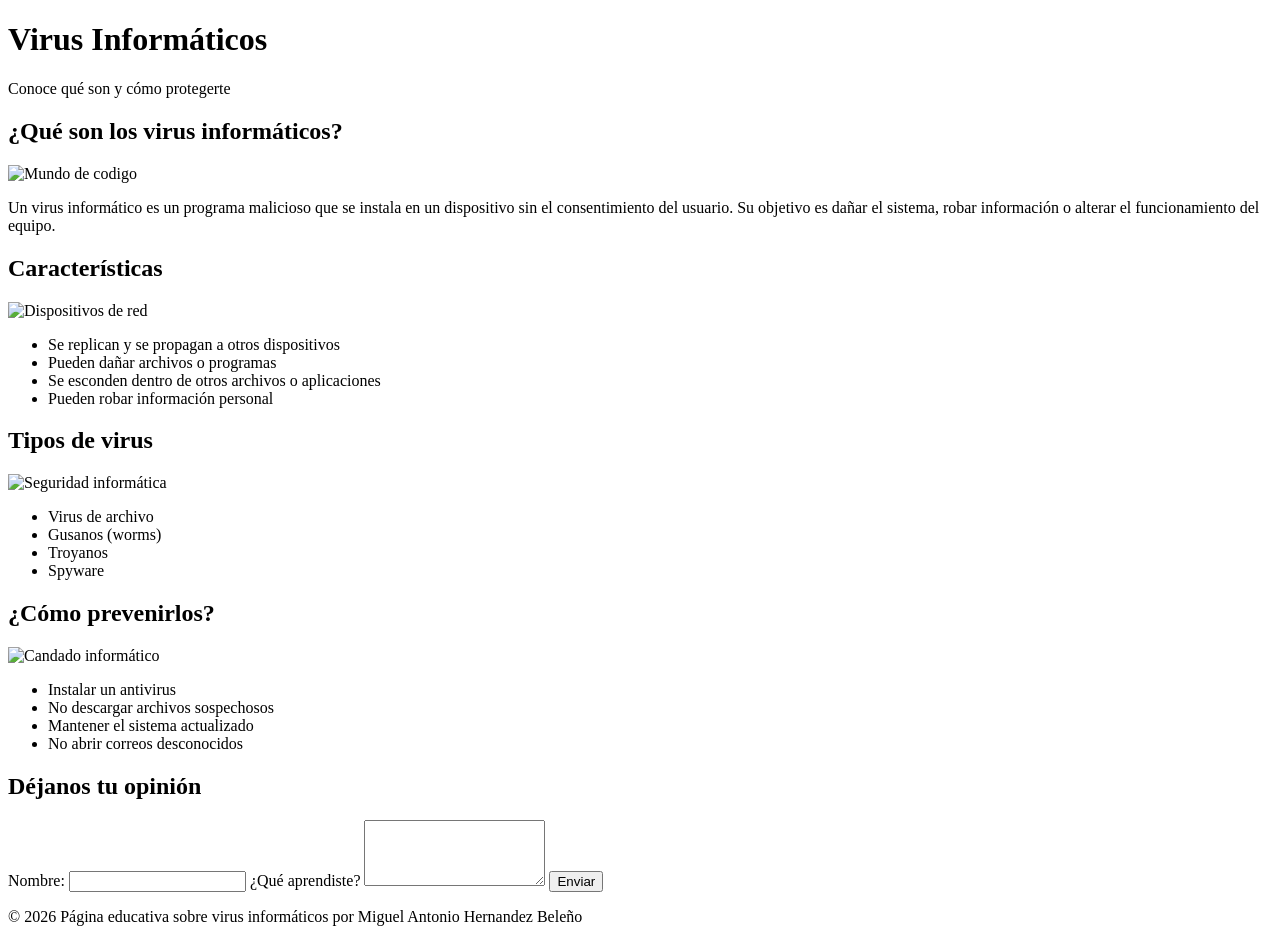
==== index.html @ fb26fe8c "Add files via upload" ====
<!DOCTYPE html>
<html lang="es">
<head>
    <meta charset="UTF-8">
    <meta name="viewport" content="width=device-width, initial-scale=1.0">
    <title>Virus Informáticos</title>
    <link rel="stylesheet" href="estilos.css">
</head>
<body>

    <header>
        <h1>Virus Informáticos</h1>
        <p>Conoce qué son y cómo protegerte</p>
    </header>

    <main class="contenido">
        <h2>¿Qué son los virus informáticos?</h2>
        
        <img src="img/img1.jpg" alt="Mundo de codigo" class="imagen">

        <p>
            Un virus informático es un programa malicioso que se instala en un dispositivo 
            sin el consentimiento del usuario. Su objetivo es dañar el sistema, robar 
            información o alterar el funcionamiento del equipo.
        </p>

        <h2>Características</h2>
       <img src="img/img4.jpg" alt="Dispositivos de red" class="imagen">

        <ul>
            <li>Se replican y se propagan a otros dispositivos</li>
            <li>Pueden dañar archivos o programas</li>
            <li>Se esconden dentro de otros archivos o aplicaciones</li>
            <li>Pueden robar información personal</li>
        </ul>

        <h2>Tipos de virus</h2>

        <img src="img/img3.jpg" alt="Seguridad informática" class="imagen">

        <ul>
            <li>Virus de archivo</li>
            <li>Gusanos (worms)</li>
            <li>Troyanos</li>
            <li>Spyware</li>
        </ul>

        <h2>¿Cómo prevenirlos?</h2>

       <img src="img/img2.jpg" alt="Candado informático" class="imagen">

        <ul>
            <li>Instalar un antivirus</li>
            <li>No descargar archivos sospechosos</li>
            <li>Mantener el sistema actualizado</li>
            <li>No abrir correos desconocidos</li>
        </ul>
    </main>

    <section class="formulario">
        <h2>Déjanos tu opinión</h2>
        <form action="#" method="post">
            <label for="nombre">Nombre:</label>
            <input type="text" id="nombre" required>

            <label for="mensaje">¿Qué aprendiste?</label>
            <textarea id="mensaje" rows="4" required></textarea>

            <button type="submit">Enviar</button>
        </form>
    </section>

    <footer>
        <p>&copy; 2026 Página educativa sobre virus informáticos por Miguel Antonio Hernandez Beleño </p>
    </footer>

</body>
</html>
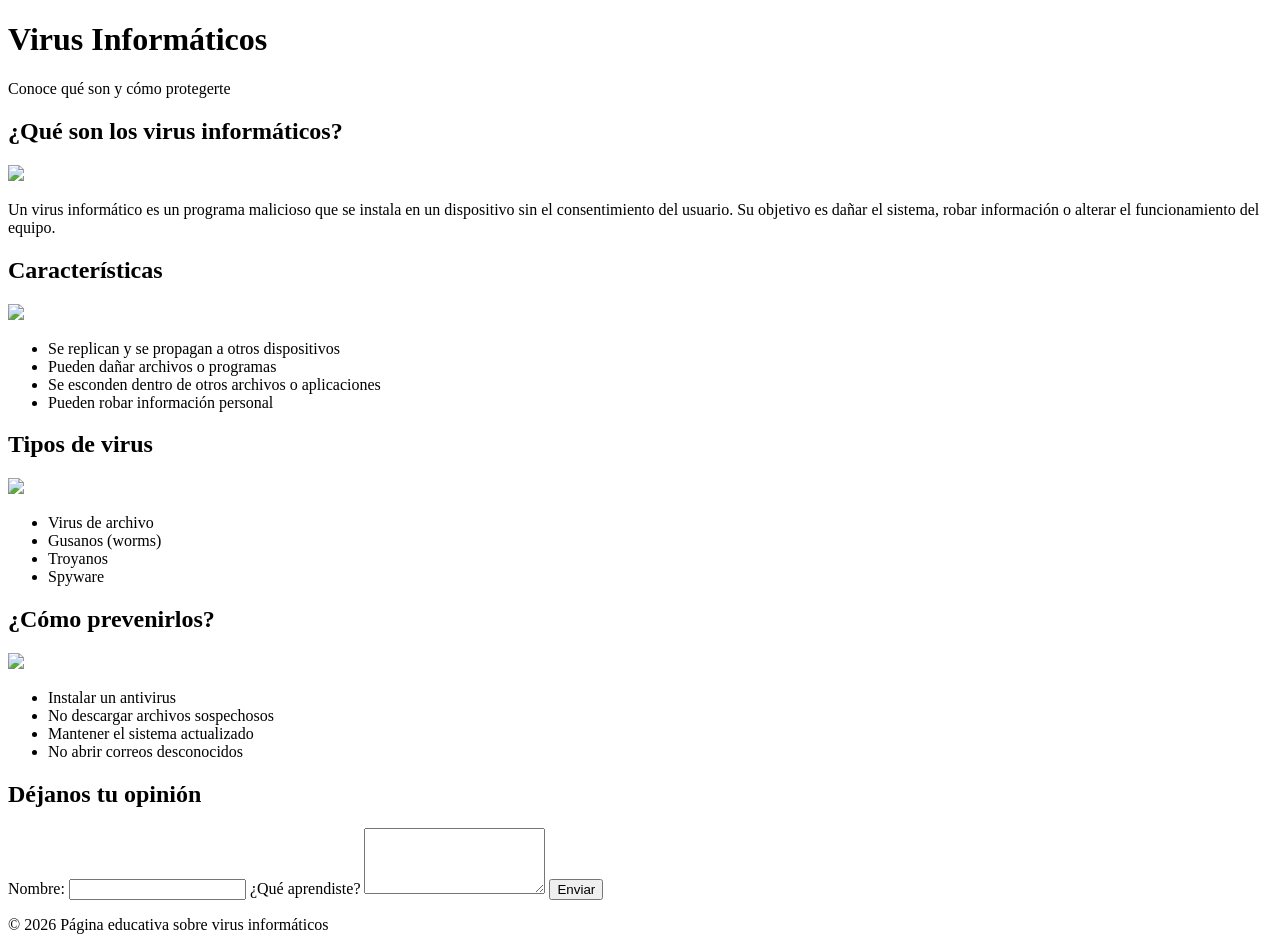
==== commit fc7536a6: "Create index.html" ====
--- a/index.html
+++ b/index.html
@@ -2,7 +2,6 @@
 <html lang="es">
 <head>
     <meta charset="UTF-8">
-    <meta name="viewport" content="width=device-width, initial-scale=1.0">
     <title>Virus Informáticos</title>
     <link rel="stylesheet" href="estilos.css">
 </head>
@@ -13,10 +12,10 @@
         <p>Conoce qué son y cómo protegerte</p>
     </header>
 
-    <main class="contenido">
+    <section class="contenido">
         <h2>¿Qué son los virus informáticos?</h2>
-        
-        <img src="img/img1.jpg" alt="Mundo de codigo" class="imagen">
+
+        <img src="https://cdn.pixabay.com/photo/2017/01/10/19/05/hacker-1969743_1280.jpg">
 
         <p>
             Un virus informático es un programa malicioso que se instala en un dispositivo 
@@ -25,7 +24,8 @@
         </p>
 
         <h2>Características</h2>
-       <img src="img/img4.jpg" alt="Dispositivos de red" class="imagen">
+
+        <img src="https://cdn.pixabay.com/photo/2016/11/29/05/08/computer-1869236_1280.jpg">
 
         <ul>
             <li>Se replican y se propagan a otros dispositivos</li>
@@ -36,7 +36,7 @@
 
         <h2>Tipos de virus</h2>
 
-        <img src="img/img3.jpg" alt="Seguridad informática" class="imagen">
+        <img src="https://cdn.pixabay.com/photo/2020/05/21/05/55/hacking-5204876_1280.jpg">
 
         <ul>
             <li>Virus de archivo</li>
@@ -47,7 +47,7 @@
 
         <h2>¿Cómo prevenirlos?</h2>
 
-       <img src="img/img2.jpg" alt="Candado informático" class="imagen">
+        <img src="https://cdn.pixabay.com/photo/2017/08/06/10/39/security-2591187_1280.jpg">
 
         <ul>
             <li>Instalar un antivirus</li>
@@ -55,24 +55,24 @@
             <li>Mantener el sistema actualizado</li>
             <li>No abrir correos desconocidos</li>
         </ul>
-    </main>
+    </section>
 
     <section class="formulario">
         <h2>Déjanos tu opinión</h2>
-        <form action="#" method="post">
-            <label for="nombre">Nombre:</label>
-            <input type="text" id="nombre" required>
+        <form>
+            <label>Nombre:</label>
+            <input type="text" required>
 
-            <label for="mensaje">¿Qué aprendiste?</label>
-            <textarea id="mensaje" rows="4" required></textarea>
+            <label>¿Qué aprendiste?</label>
+            <textarea rows="4" required></textarea>
 
             <button type="submit">Enviar</button>
         </form>
     </section>
 
     <footer>
-        <p>&copy; 2026 Página educativa sobre virus informáticos por Miguel Antonio Hernandez Beleño </p>
+        <p>&copy; 2026 Página educativa sobre virus informáticos</p>
     </footer>
 
 </body>
-</html>+</html>
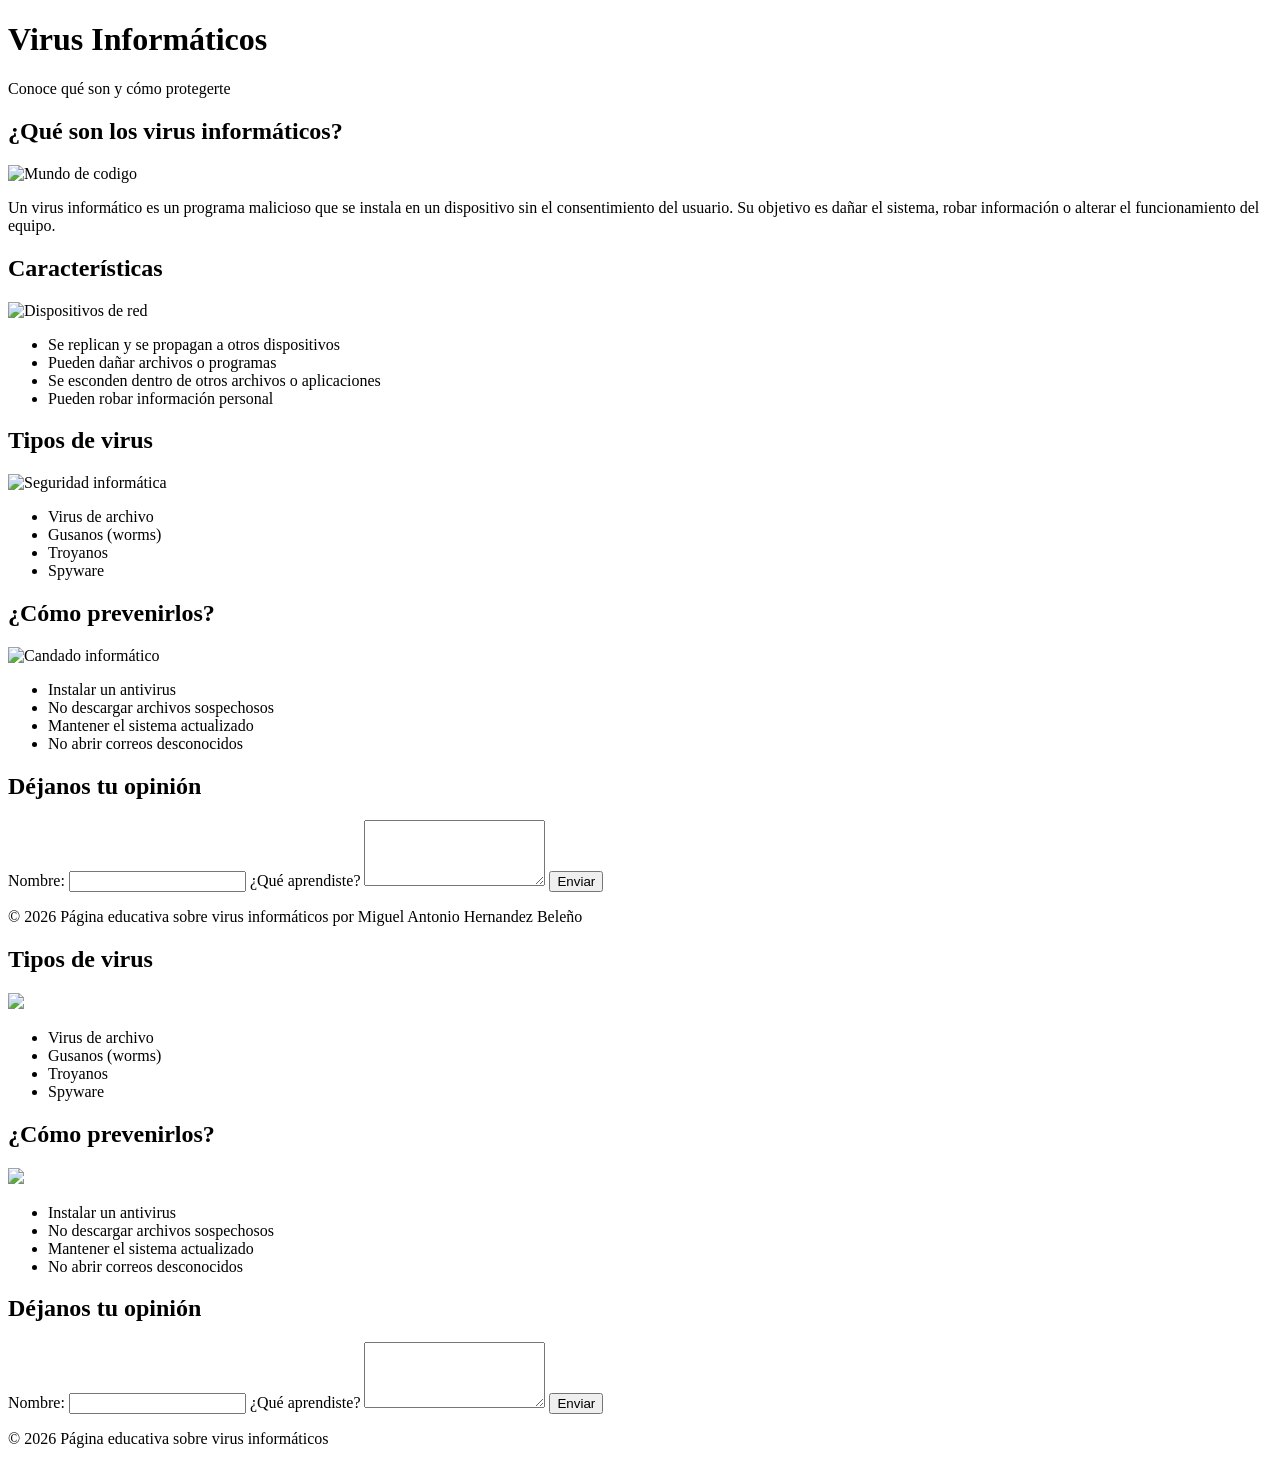
==== commit 25ad0526: "Update index.html" ====
--- a/index.html
+++ b/index.html
@@ -2,6 +2,7 @@
 <html lang="es">
 <head>
     <meta charset="UTF-8">
+    <meta name="viewport" content="width=device-width, initial-scale=1.0">
     <title>Virus Informáticos</title>
     <link rel="stylesheet" href="estilos.css">
 </head>
@@ -12,10 +13,10 @@
         <p>Conoce qué son y cómo protegerte</p>
     </header>
 
-    <section class="contenido">
+    <main class="contenido">
         <h2>¿Qué son los virus informáticos?</h2>
-
-        <img src="https://cdn.pixabay.com/photo/2017/01/10/19/05/hacker-1969743_1280.jpg">
+        
+        <img src="img/img1.jpg" alt="Mundo de codigo" class="imagen">
 
         <p>
             Un virus informático es un programa malicioso que se instala en un dispositivo 
@@ -24,8 +25,7 @@
         </p>
 
         <h2>Características</h2>
-
-        <img src="https://cdn.pixabay.com/photo/2016/11/29/05/08/computer-1869236_1280.jpg">
+       <img src="img/img4.jpg" alt="Dispositivos de red" class="imagen">
 
         <ul>
             <li>Se replican y se propagan a otros dispositivos</li>
@@ -35,6 +35,47 @@
         </ul>
 
         <h2>Tipos de virus</h2>
+
+        <img src="img/img3.jpg" alt="Seguridad informática" class="imagen">
+
+        <ul>
+            <li>Virus de archivo</li>
+            <li>Gusanos (worms)</li>
+            <li>Troyanos</li>
+            <li>Spyware</li>
+        </ul>
+
+        <h2>¿Cómo prevenirlos?</h2>
+
+       <img src="img/img2.jpg" alt="Candado informático" class="imagen">
+
+        <ul>
+            <li>Instalar un antivirus</li>
+            <li>No descargar archivos sospechosos</li>
+            <li>Mantener el sistema actualizado</li>
+            <li>No abrir correos desconocidos</li>
+        </ul>
+    </main>
+
+    <section class="formulario">
+        <h2>Déjanos tu opinión</h2>
+        <form action="#" method="post">
+            <label for="nombre">Nombre:</label>
+            <input type="text" id="nombre" required>
+
+            <label for="mensaje">¿Qué aprendiste?</label>
+            <textarea id="mensaje" rows="4" required></textarea>
+
+            <button type="submit">Enviar</button>
+        </form>
+    </section>
+
+    <footer>
+        <p>&copy; 2026 Página educativa sobre virus informáticos por Miguel Antonio Hernandez Beleño </p>
+    </footer>
+
+</body>
+</html>        <h2>Tipos de virus</h2>
 
         <img src="https://cdn.pixabay.com/photo/2020/05/21/05/55/hacking-5204876_1280.jpg">
 
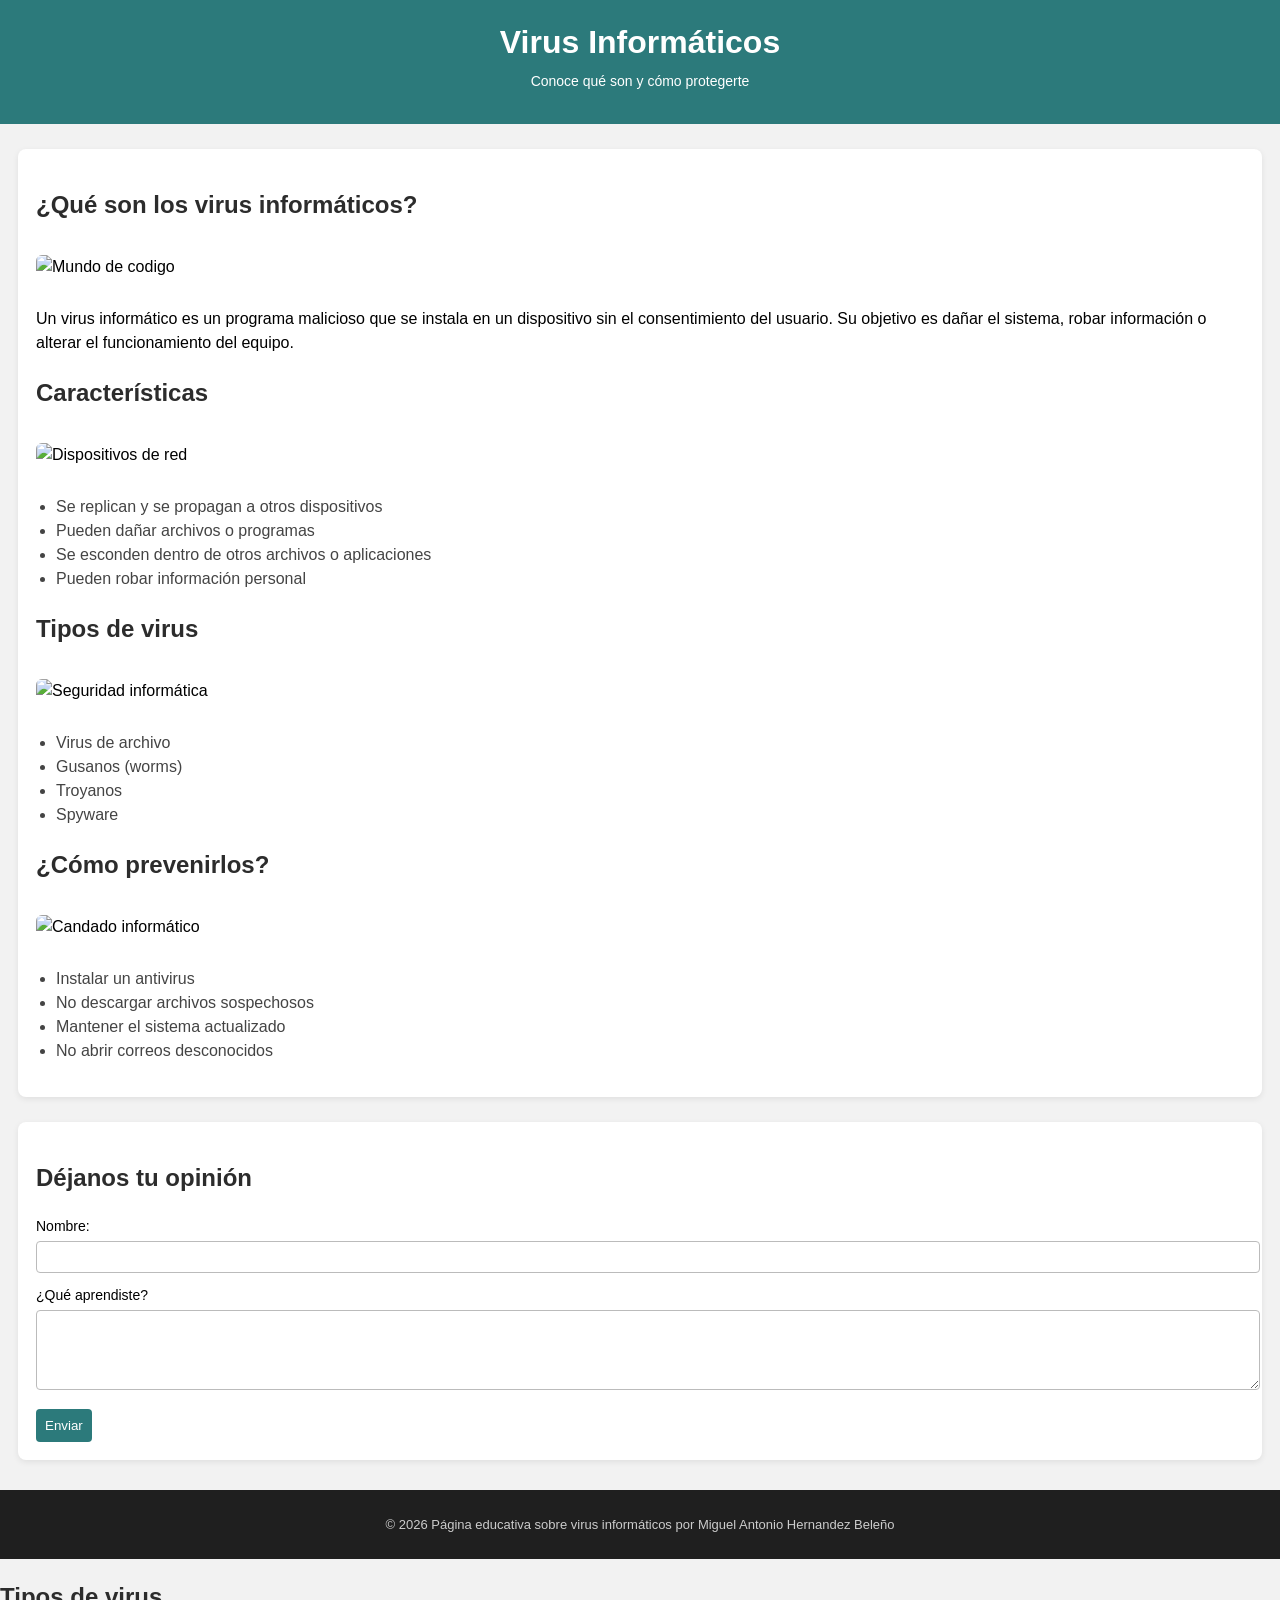
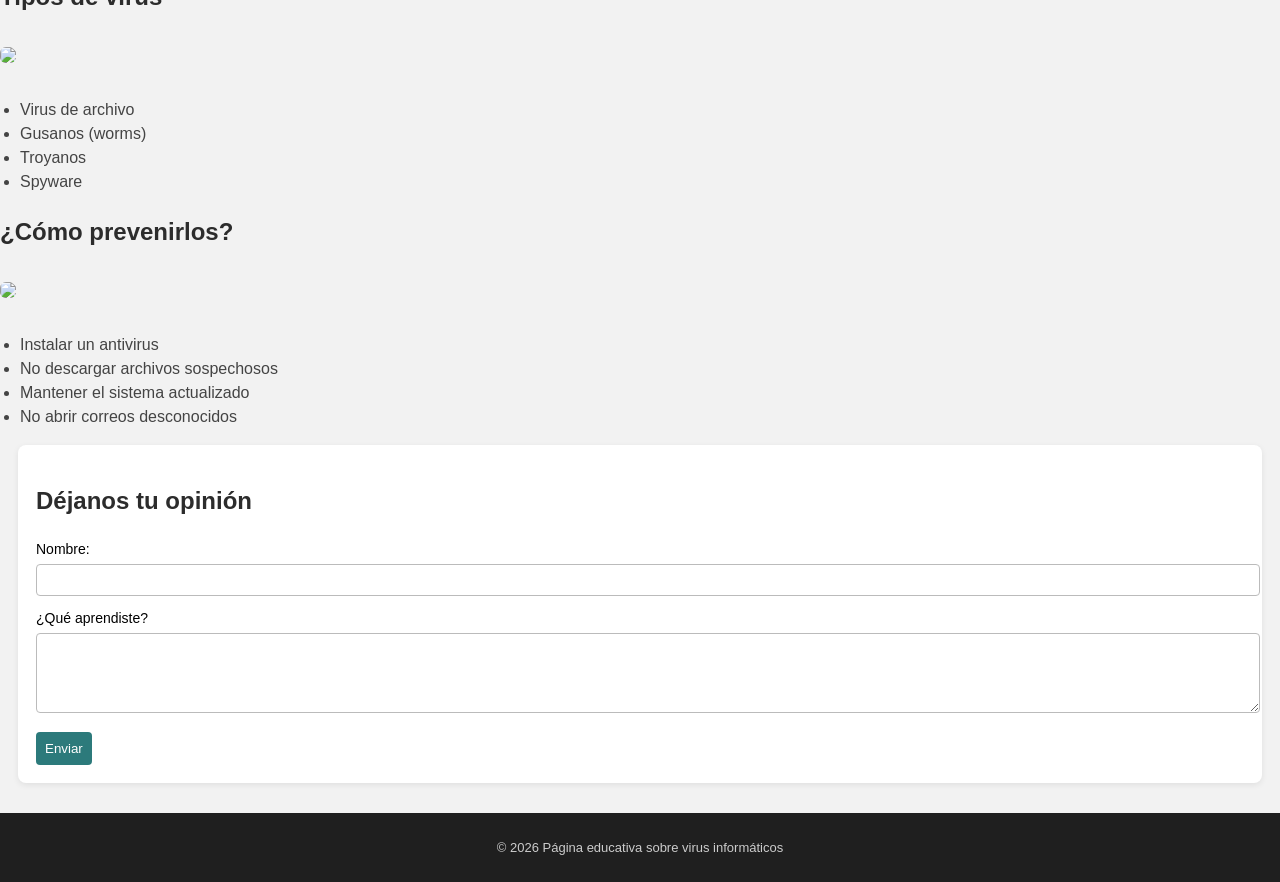
==== commit 2b3ba732: "Update index.html" ====
--- a/index.html
+++ b/index.html
@@ -4,7 +4,7 @@
     <meta charset="UTF-8">
     <meta name="viewport" content="width=device-width, initial-scale=1.0">
     <title>Virus Informáticos</title>
-    <link rel="stylesheet" href="estilos.css">
+    <link rel="stylesheet" href="estilo.css">
 </head>
 <body>
 
--- a/estilo.css
+++ b/estilo.css
@@ -0,0 +1,99 @@
+body {
+    font-family: Arial, sans-serif;
+    margin: 0;
+    background-color: #f2f2f2;
+    line-height: 1.5;
+}
+
+header {
+    background-color: #2c7a7b;
+    color: #ffffff;
+    text-align: center;
+    padding: 18px 15px;
+}
+
+header h1 {
+    margin: 0;
+}
+
+header p {
+    margin-top: 5px;
+    font-size: 14px;
+}
+
+.contenido {
+    background-color: #ffffff;
+    margin: 25px 18px;
+    padding: 18px;
+    border-radius: 8px;
+    box-shadow: 0 2px 6px rgba(0,0,0,0.08);
+}
+
+h2 {
+    color: #2c2c2c;
+    margin-top: 20px;
+}
+
+ul {
+    padding-left: 20px;
+    color: #444;
+}
+
+img {
+    width: 100%;
+    border-radius: 6px;
+    margin: 12px 0;
+}
+
+.formulario {
+    background-color: #ffffff;
+    margin: 15px 18px 30px;
+    padding: 18px;
+    border-radius: 8px;
+    box-shadow: 0 2px 6px rgba(0,0,0,0.08);
+}
+
+form label {
+    display: block;
+    margin-top: 12px;
+    font-size: 14px;
+}
+
+form input,
+form textarea {
+    width: 100%;
+    padding: 7px;
+    margin-top: 4px;
+    border: 1px solid #bbb;
+    border-radius: 4px;
+    font-size: 14px;
+}
+
+form input:focus,
+form textarea:focus {
+    outline: none;
+    border-color: #2c7a7b;
+}
+
+form button {
+    margin-top: 12px;
+    padding: 9px;
+    background-color: #2c7a7b;
+    color: white;
+    border: none;
+    border-radius: 4px;
+    cursor: pointer;
+    transition: background-color 0.2s ease;
+}
+
+form button:hover {
+    background-color: #225e5f;
+}
+
+footer {
+    background-color: #1f1f1f;
+    color: #ccc;
+    text-align: center;
+    padding: 12px;
+    font-size: 13px;
+}
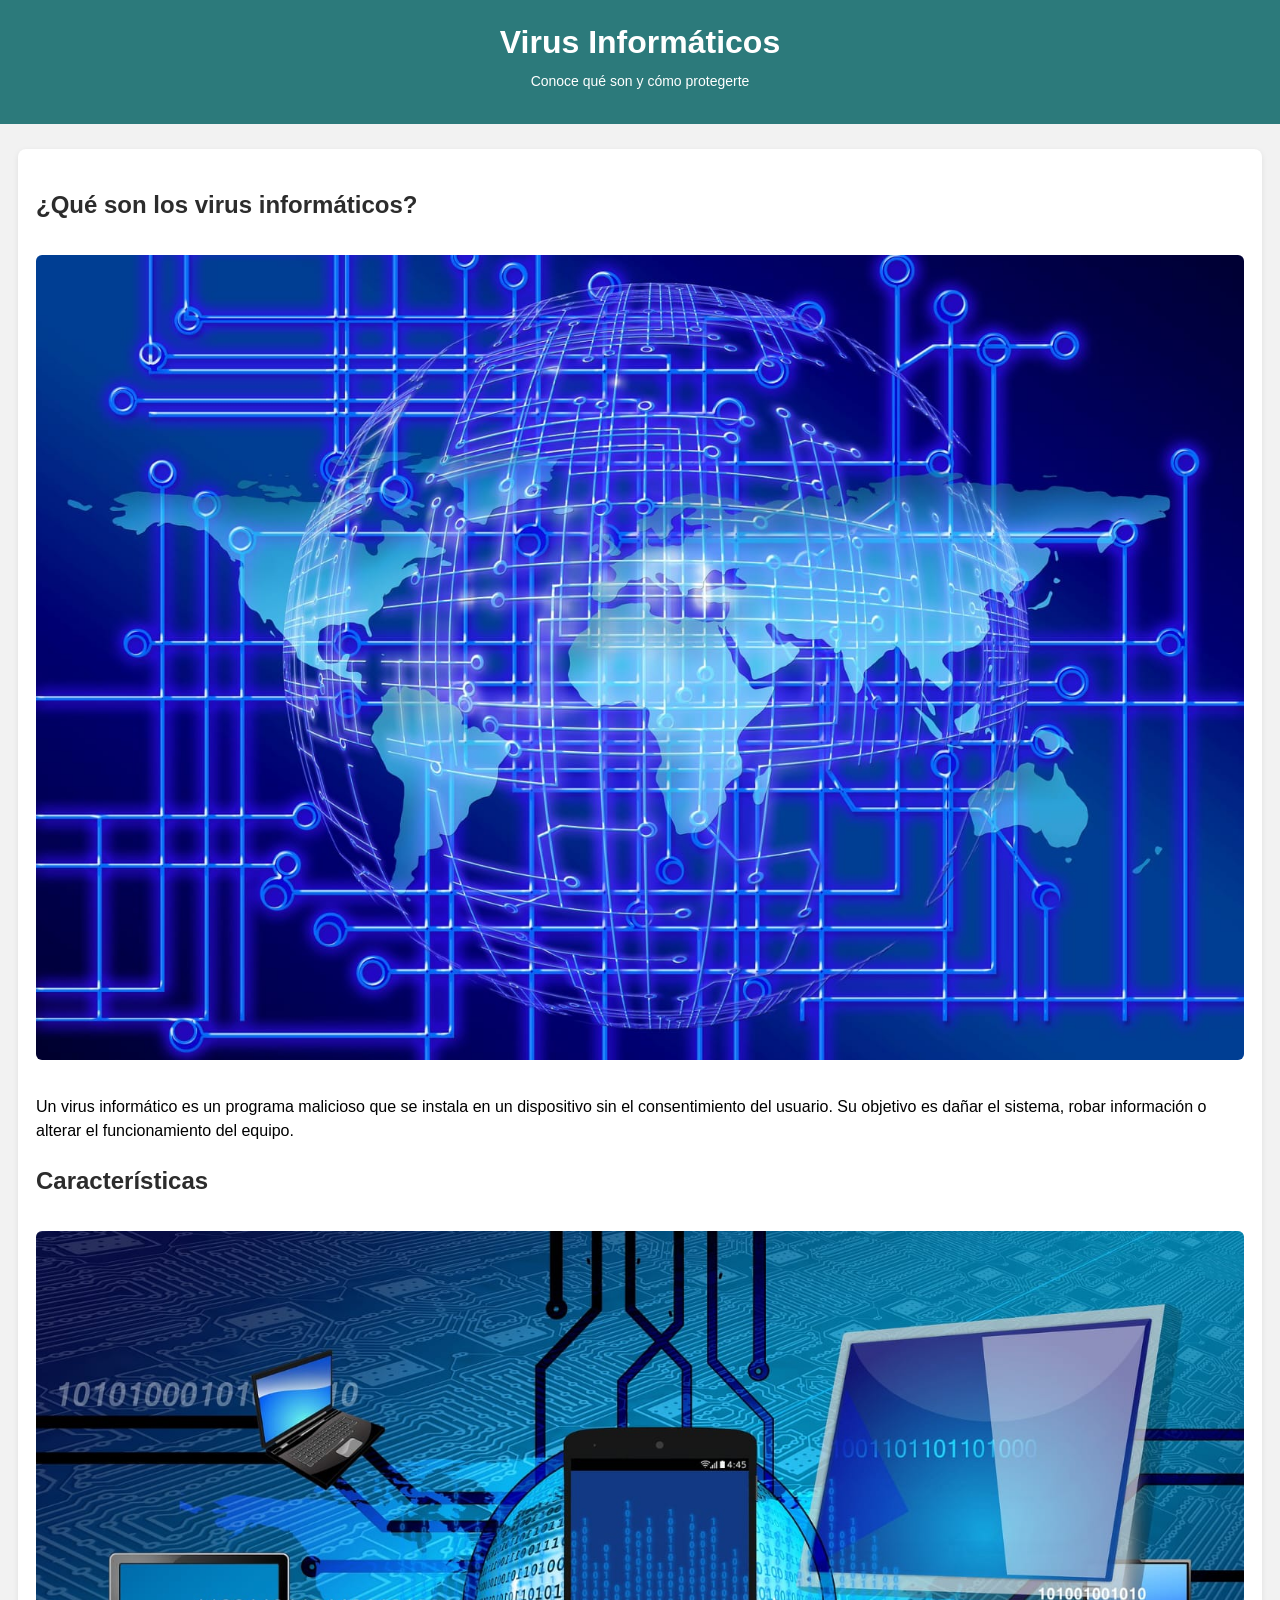
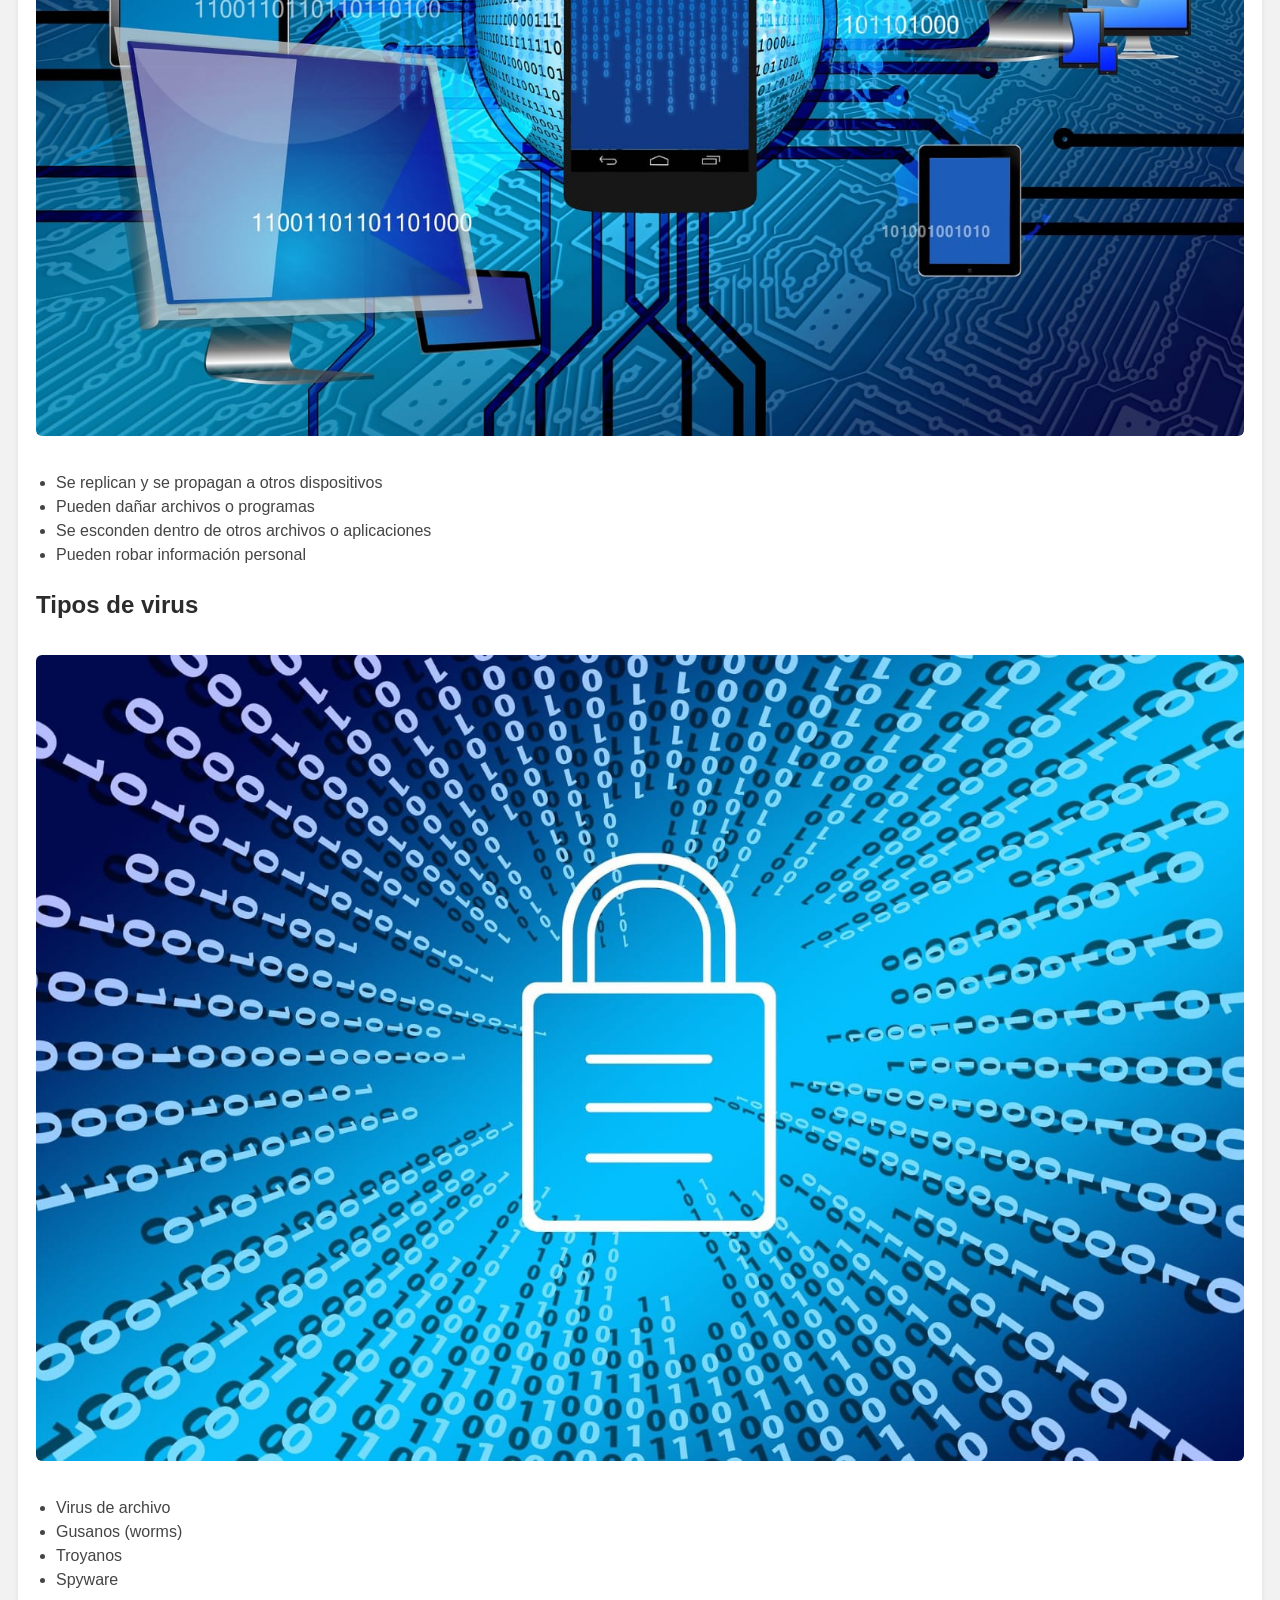
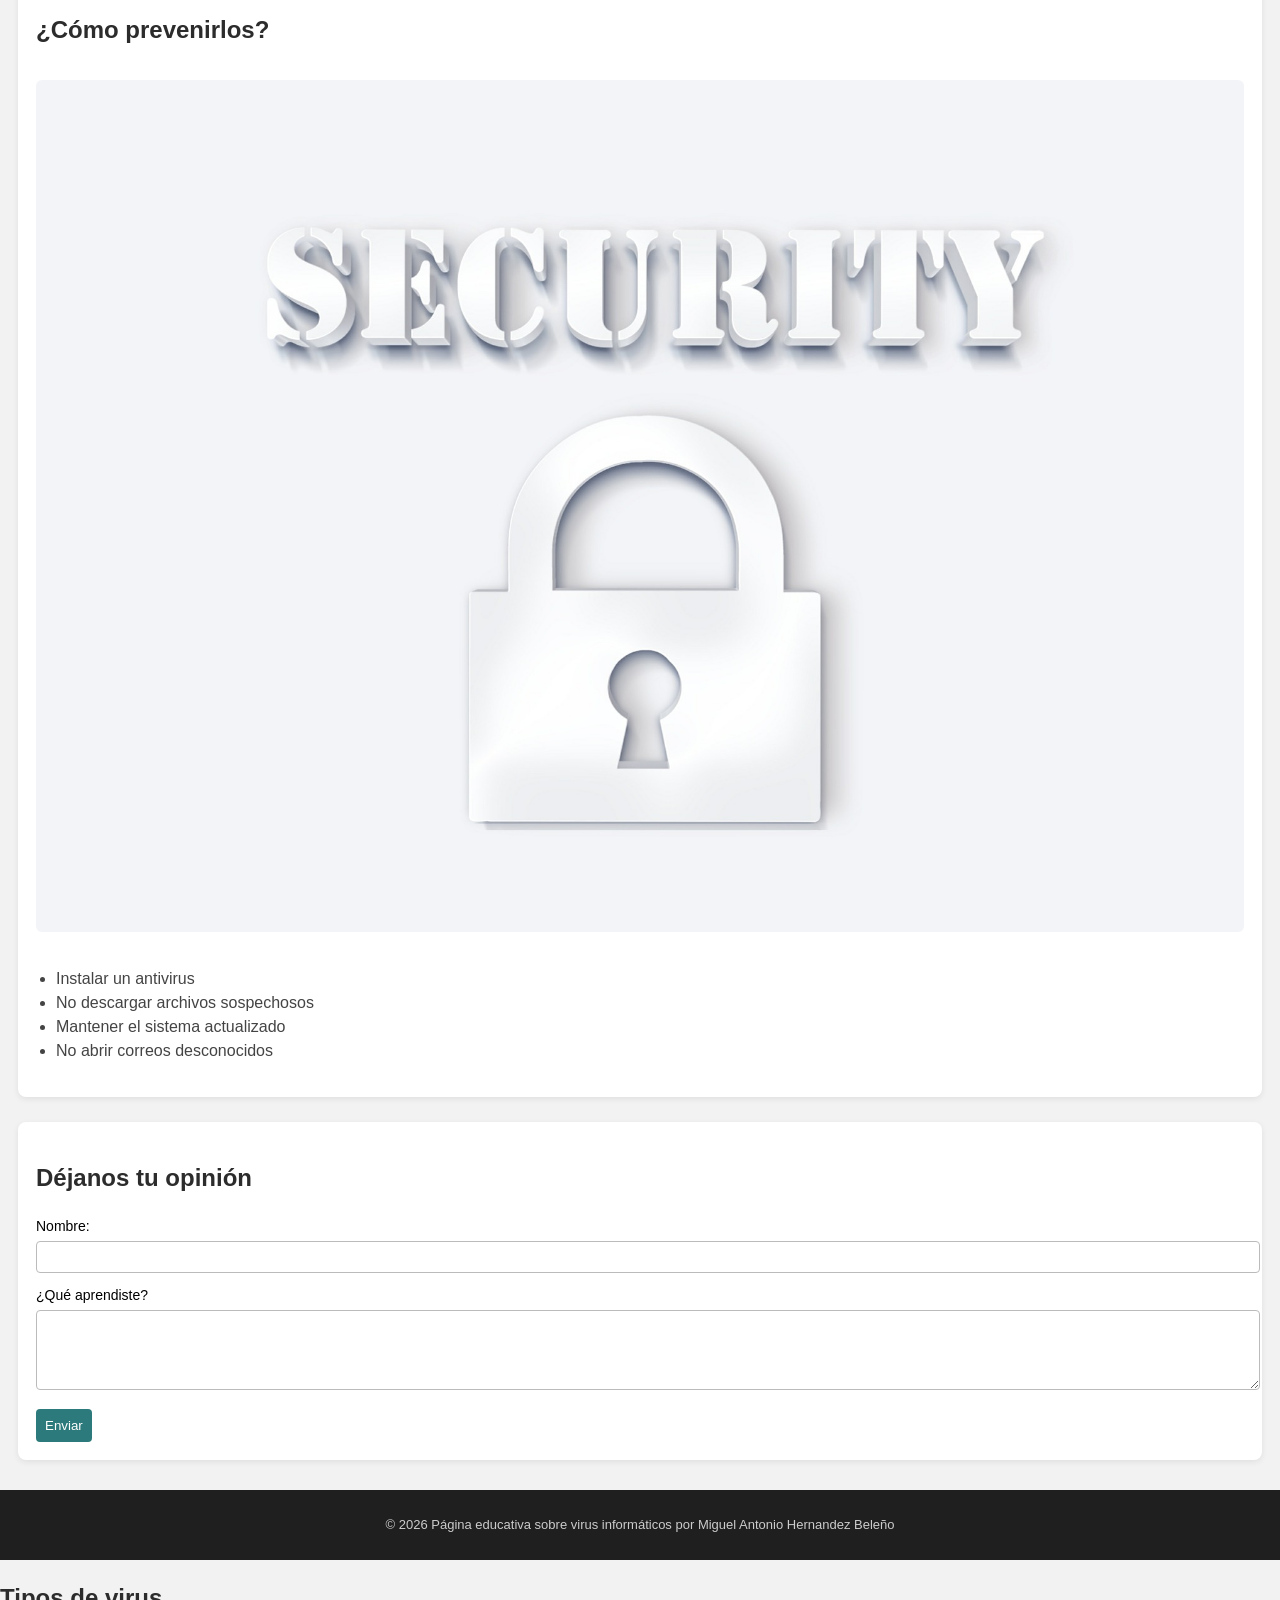
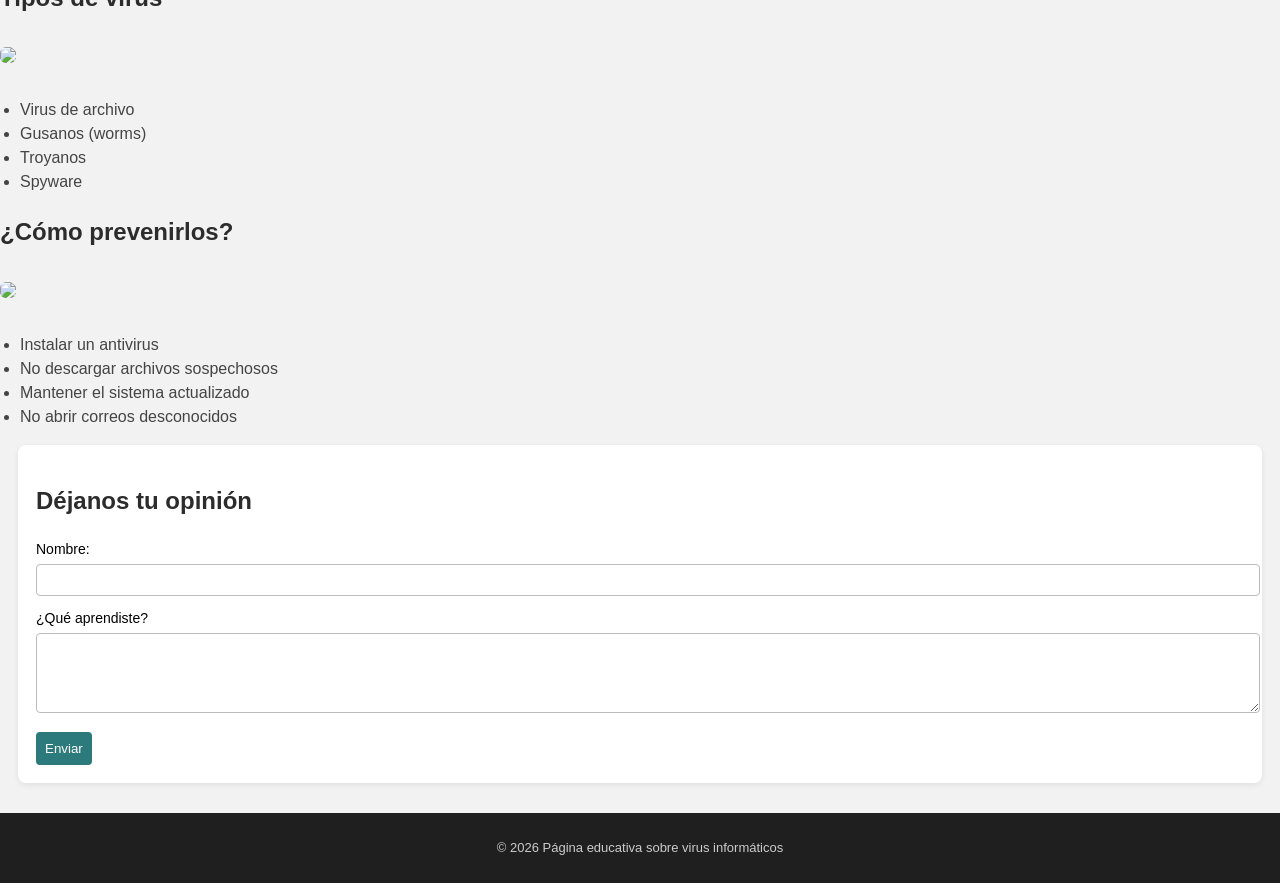
==== commit 1c88c2b7: "Fix image source paths in index.html" ====
--- a/index.html
+++ b/index.html
@@ -16,7 +16,7 @@
     <main class="contenido">
         <h2>¿Qué son los virus informáticos?</h2>
         
-        <img src="img/img1.jpg" alt="Mundo de codigo" class="imagen">
+        <img src="Img/img1.jpg" alt="Mundo de codigo" class="imagen">
 
         <p>
             Un virus informático es un programa malicioso que se instala en un dispositivo 
@@ -25,7 +25,7 @@
         </p>
 
         <h2>Características</h2>
-       <img src="img/img4.jpg" alt="Dispositivos de red" class="imagen">
+       <img src="Img/img4.jpg" alt="Dispositivos de red" class="imagen">
 
         <ul>
             <li>Se replican y se propagan a otros dispositivos</li>
@@ -36,7 +36,7 @@
 
         <h2>Tipos de virus</h2>
 
-        <img src="img/img3.jpg" alt="Seguridad informática" class="imagen">
+        <img src="Img/img3.jpg" alt="Seguridad informática" class="imagen">
 
         <ul>
             <li>Virus de archivo</li>
@@ -47,7 +47,7 @@
 
         <h2>¿Cómo prevenirlos?</h2>
 
-       <img src="img/img2.jpg" alt="Candado informático" class="imagen">
+       <img src="Img/img2.jpg" alt="Candado informático" class="imagen">
 
         <ul>
             <li>Instalar un antivirus</li>
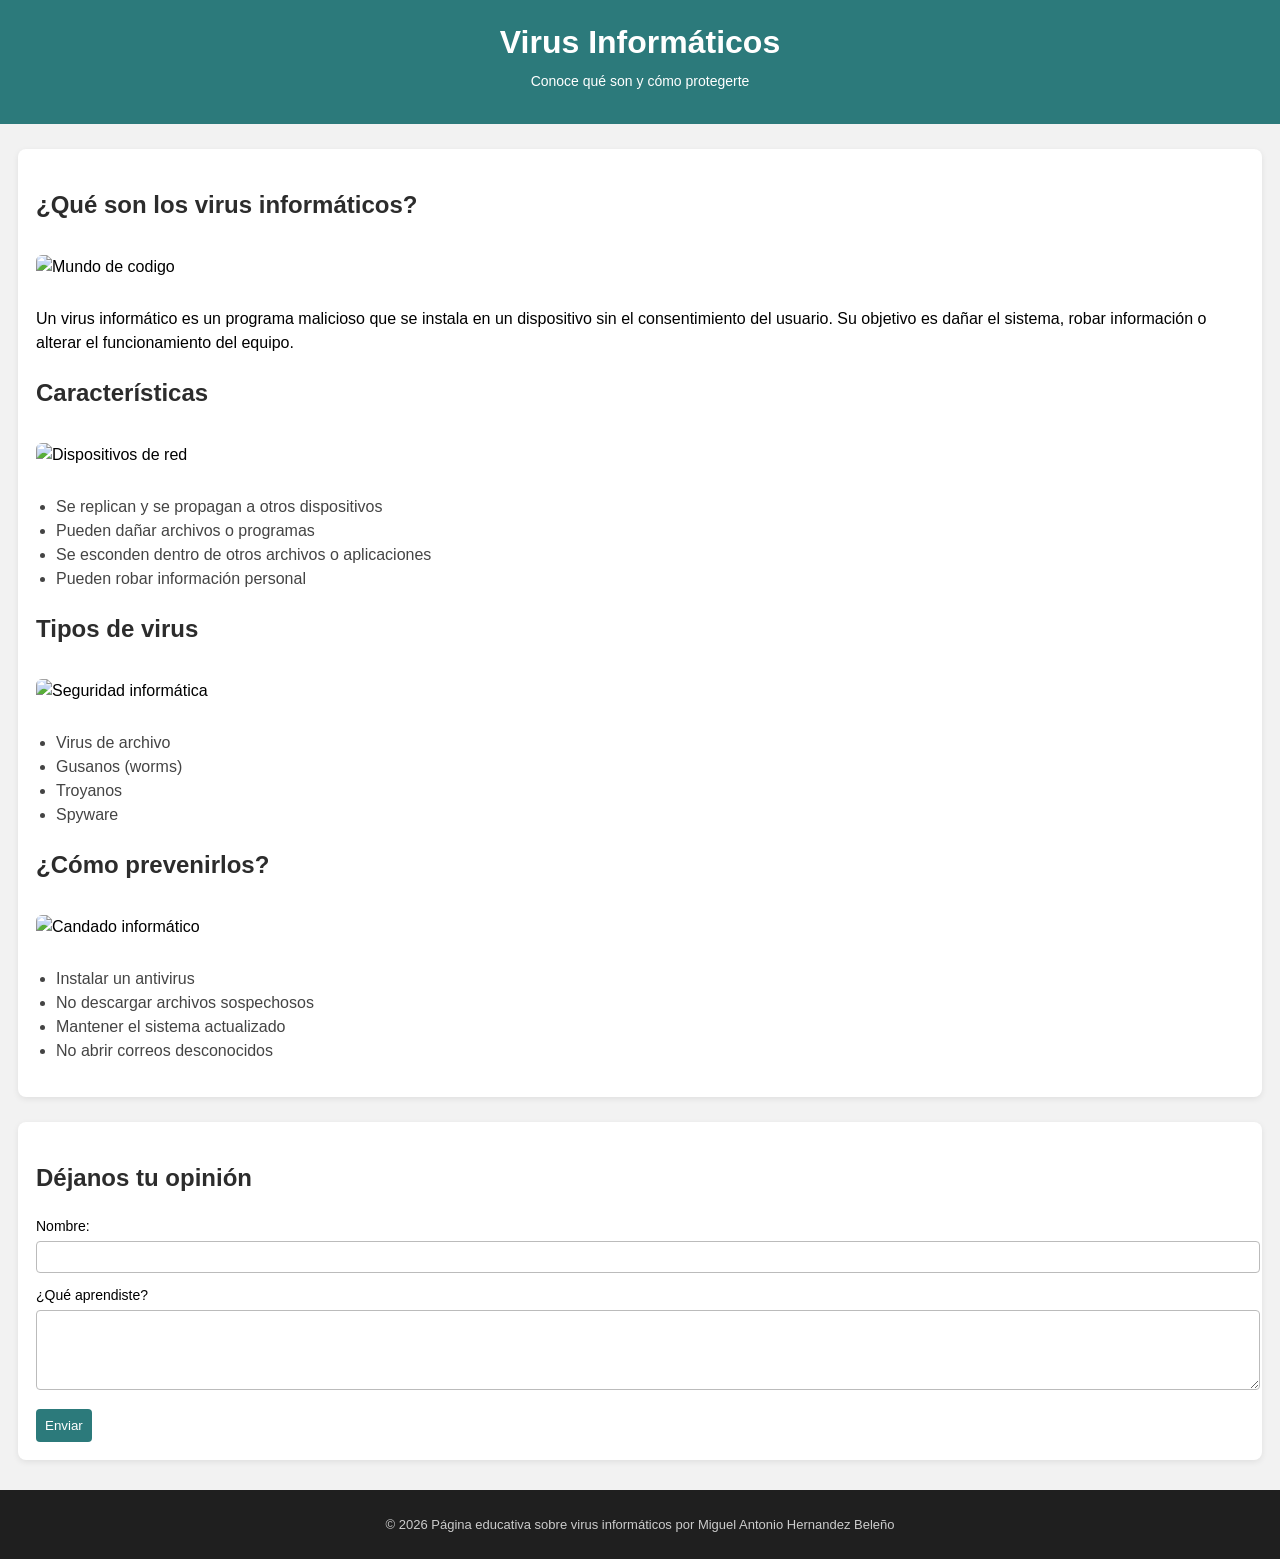
==== commit 7ba5f932: "Add files via upload" ====
--- a/index.html
+++ b/index.html
@@ -4,7 +4,7 @@
     <meta charset="UTF-8">
     <meta name="viewport" content="width=device-width, initial-scale=1.0">
     <title>Virus Informáticos</title>
-    <link rel="stylesheet" href="estilo.css">
+    <link rel="stylesheet" href="estilos.css">
 </head>
 <body>
 
@@ -16,7 +16,7 @@
     <main class="contenido">
         <h2>¿Qué son los virus informáticos?</h2>
         
-        <img src="Img/img1.jpg" alt="Mundo de codigo" class="imagen">
+        <img src="img/img1.jpg" alt="Mundo de codigo" class="imagen">
 
         <p>
             Un virus informático es un programa malicioso que se instala en un dispositivo 
@@ -25,7 +25,7 @@
         </p>
 
         <h2>Características</h2>
-       <img src="Img/img4.jpg" alt="Dispositivos de red" class="imagen">
+       <img src="img/img4.jpg" alt="Dispositivos de red" class="imagen">
 
         <ul>
             <li>Se replican y se propagan a otros dispositivos</li>
@@ -36,7 +36,7 @@
 
         <h2>Tipos de virus</h2>
 
-        <img src="Img/img3.jpg" alt="Seguridad informática" class="imagen">
+        <img src="img/img3.jpg" alt="Seguridad informática" class="imagen">
 
         <ul>
             <li>Virus de archivo</li>
@@ -47,7 +47,7 @@
 
         <h2>¿Cómo prevenirlos?</h2>
 
-       <img src="Img/img2.jpg" alt="Candado informático" class="imagen">
+       <img src="img/img2.jpg" alt="Candado informático" class="imagen">
 
         <ul>
             <li>Instalar un antivirus</li>
@@ -75,45 +75,4 @@
     </footer>
 
 </body>
-</html>        <h2>Tipos de virus</h2>
-
-        <img src="https://cdn.pixabay.com/photo/2020/05/21/05/55/hacking-5204876_1280.jpg">
-
-        <ul>
-            <li>Virus de archivo</li>
-            <li>Gusanos (worms)</li>
-            <li>Troyanos</li>
-            <li>Spyware</li>
-        </ul>
-
-        <h2>¿Cómo prevenirlos?</h2>
-
-        <img src="https://cdn.pixabay.com/photo/2017/08/06/10/39/security-2591187_1280.jpg">
-
-        <ul>
-            <li>Instalar un antivirus</li>
-            <li>No descargar archivos sospechosos</li>
-            <li>Mantener el sistema actualizado</li>
-            <li>No abrir correos desconocidos</li>
-        </ul>
-    </section>
-
-    <section class="formulario">
-        <h2>Déjanos tu opinión</h2>
-        <form>
-            <label>Nombre:</label>
-            <input type="text" required>
-
-            <label>¿Qué aprendiste?</label>
-            <textarea rows="4" required></textarea>
-
-            <button type="submit">Enviar</button>
-        </form>
-    </section>
-
-    <footer>
-        <p>&copy; 2026 Página educativa sobre virus informáticos</p>
-    </footer>
-
-</body>
-</html>
+</html>
--- a/estilos.css
+++ b/estilos.css
@@ -0,0 +1,99 @@
+body {
+    font-family: Arial, sans-serif;
+    margin: 0;
+    background-color: #f2f2f2;
+    line-height: 1.5;
+}
+
+header {
+    background-color: #2c7a7b;
+    color: #ffffff;
+    text-align: center;
+    padding: 18px 15px;
+}
+
+header h1 {
+    margin: 0;
+}
+
+header p {
+    margin-top: 5px;
+    font-size: 14px;
+}
+
+.contenido {
+    background-color: #ffffff;
+    margin: 25px 18px;
+    padding: 18px;
+    border-radius: 8px;
+    box-shadow: 0 2px 6px rgba(0,0,0,0.08);
+}
+
+h2 {
+    color: #2c2c2c;
+    margin-top: 20px;
+}
+
+ul {
+    padding-left: 20px;
+    color: #444;
+}
+
+img {
+    width: 100%;
+    border-radius: 6px;
+    margin: 12px 0;
+}
+
+.formulario {
+    background-color: #ffffff;
+    margin: 15px 18px 30px;
+    padding: 18px;
+    border-radius: 8px;
+    box-shadow: 0 2px 6px rgba(0,0,0,0.08);
+}
+
+form label {
+    display: block;
+    margin-top: 12px;
+    font-size: 14px;
+}
+
+form input,
+form textarea {
+    width: 100%;
+    padding: 7px;
+    margin-top: 4px;
+    border: 1px solid #bbb;
+    border-radius: 4px;
+    font-size: 14px;
+}
+
+form input:focus,
+form textarea:focus {
+    outline: none;
+    border-color: #2c7a7b;
+}
+
+form button {
+    margin-top: 12px;
+    padding: 9px;
+    background-color: #2c7a7b;
+    color: white;
+    border: none;
+    border-radius: 4px;
+    cursor: pointer;
+    transition: background-color 0.2s ease;
+}
+
+form button:hover {
+    background-color: #225e5f;
+}
+
+footer {
+    background-color: #1f1f1f;
+    color: #ccc;
+    text-align: center;
+    padding: 12px;
+    font-size: 13px;
+}
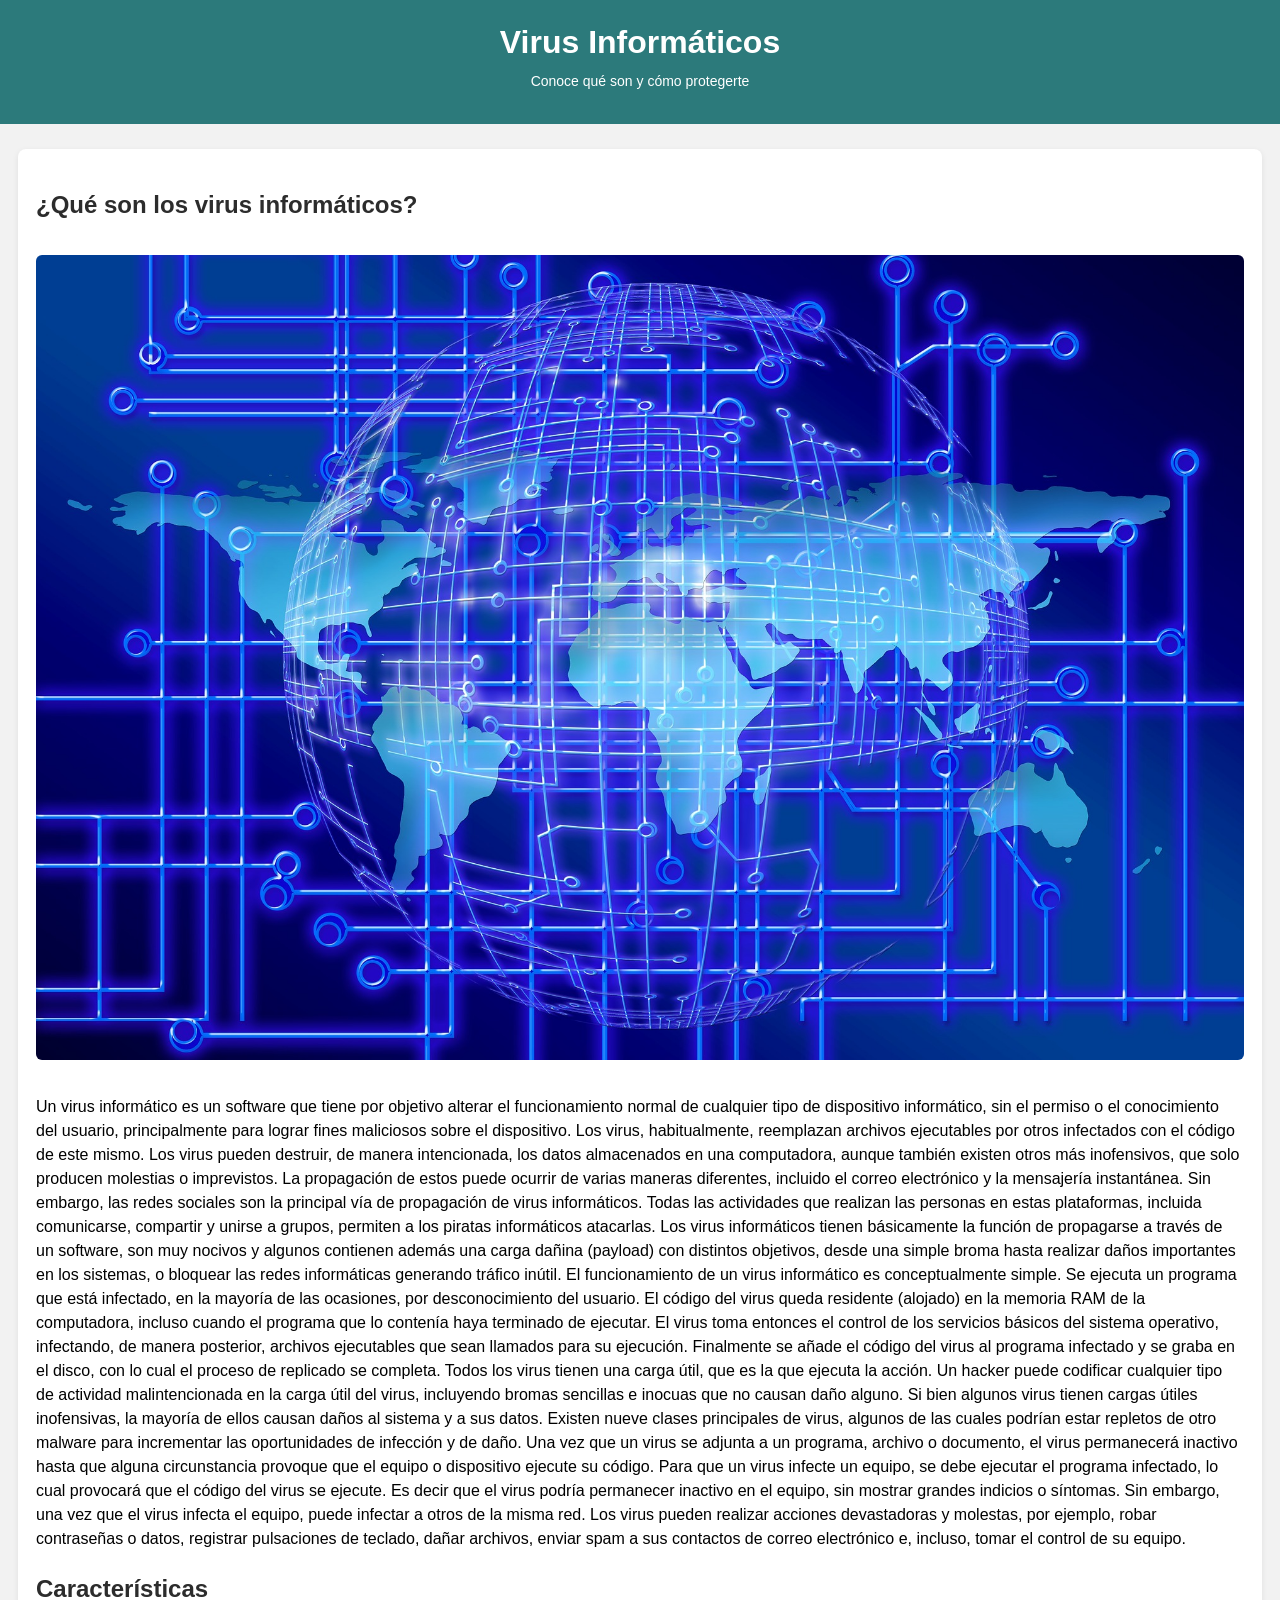
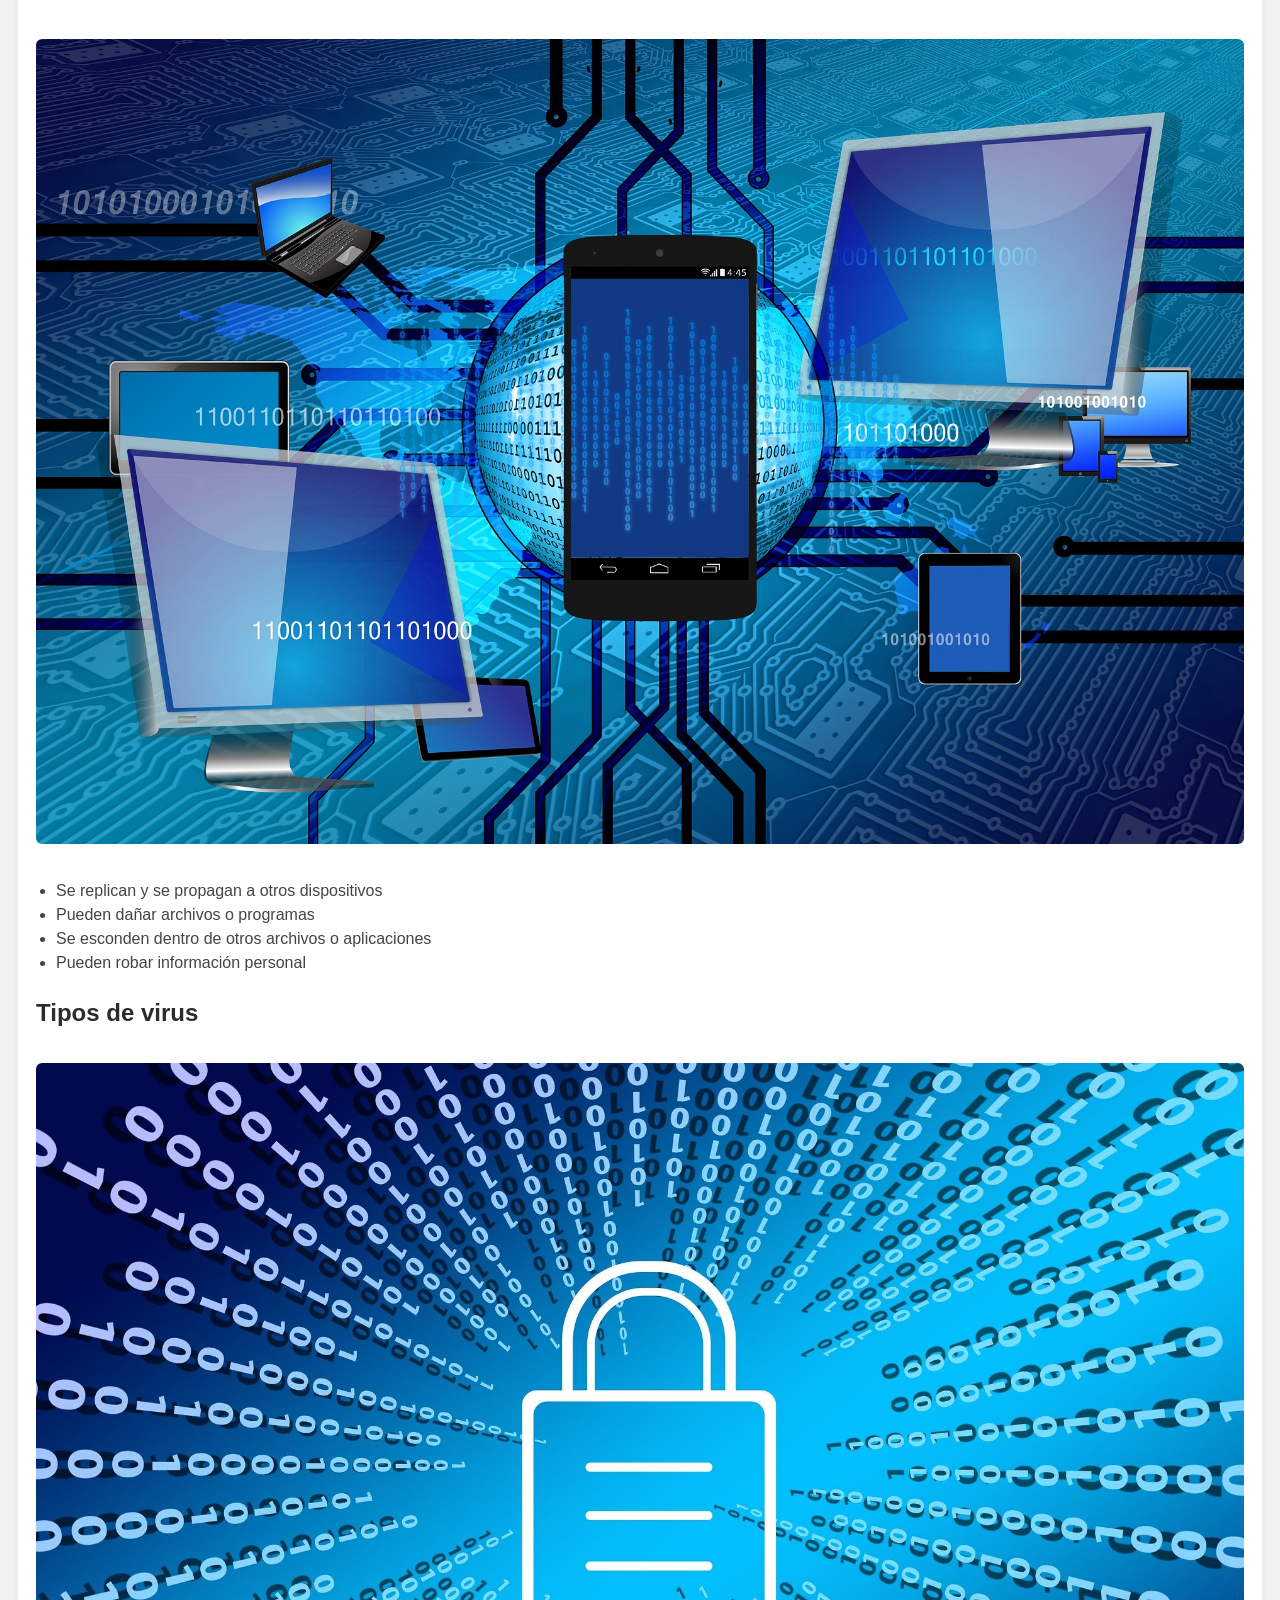
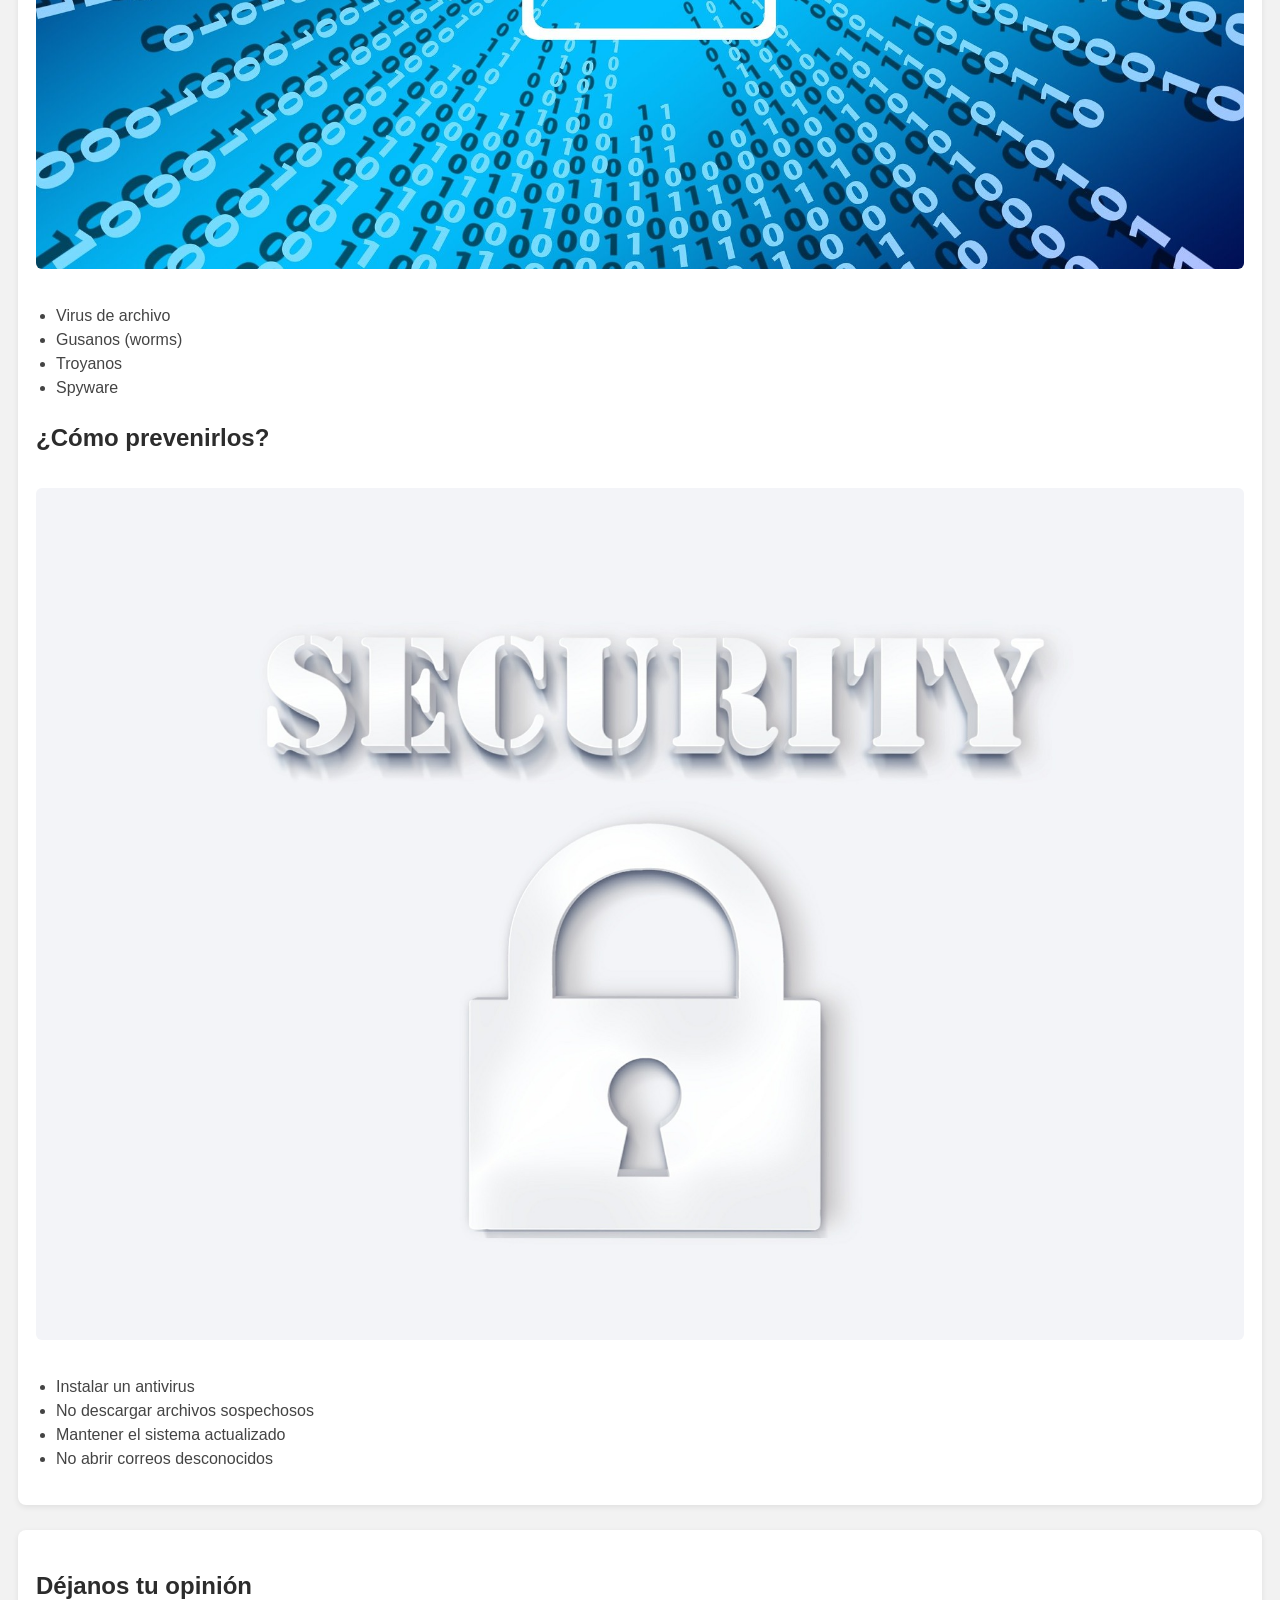
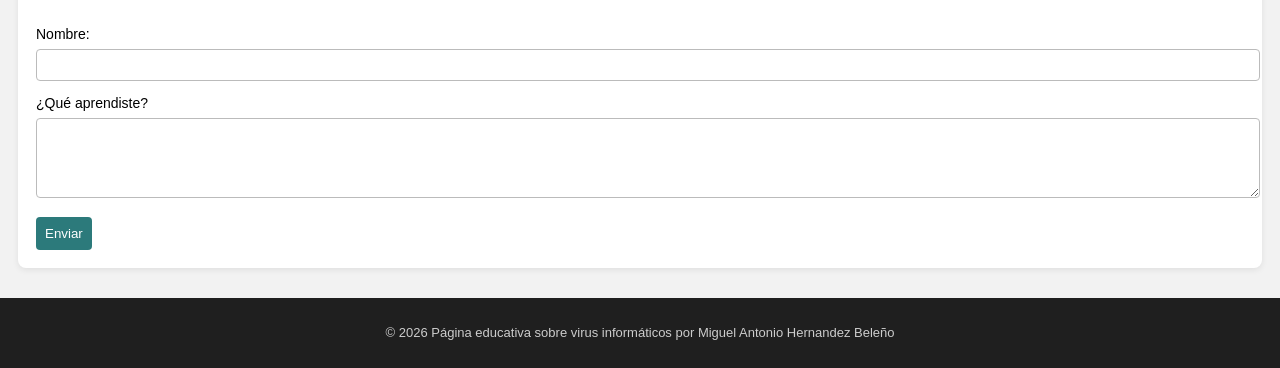
==== commit 4abf1a51: "Enhance computer virus description in index.html Updated the description of computer viruses to prov" ====
--- a/index.html
+++ b/index.html
@@ -19,9 +19,12 @@
         <img src="img/img1.jpg" alt="Mundo de codigo" class="imagen">
 
         <p>
-            Un virus informático es un programa malicioso que se instala en un dispositivo 
-            sin el consentimiento del usuario. Su objetivo es dañar el sistema, robar 
-            información o alterar el funcionamiento del equipo.
+            Un virus informático es un software que tiene por objetivo alterar el funcionamiento normal de cualquier tipo de dispositivo informático, sin el permiso o el conocimiento del usuario, principalmente para lograr fines maliciosos sobre el dispositivo. Los virus, habitualmente, reemplazan archivos ejecutables por otros infectados con el código de este mismo. Los virus pueden destruir, de manera intencionada, los datos almacenados en una computadora, aunque también existen otros más inofensivos, que solo producen molestias o imprevistos.
+            La propagación de estos puede ocurrir de varias maneras diferentes, incluido el correo electrónico y la mensajería instantánea. Sin embargo, las redes sociales son la principal vía de propagación de virus informáticos. Todas las actividades que realizan las personas en estas plataformas, incluida comunicarse, compartir y unirse a grupos, permiten a los piratas informáticos atacarlas. 
+            Los virus informáticos tienen básicamente la función de propagarse a través de un software, son muy nocivos y algunos contienen además una carga dañina (payload) con distintos objetivos, desde una simple broma hasta realizar daños importantes en los sistemas, o bloquear las redes informáticas generando tráfico inútil. El funcionamiento de un virus informático es conceptualmente simple. Se ejecuta un programa que está infectado, en la mayoría de las ocasiones, por desconocimiento del usuario.
+            El código del virus queda residente (alojado) en la memoria RAM de la computadora, incluso cuando el programa que lo contenía haya terminado de ejecutar. El virus toma entonces el control de los servicios básicos del sistema operativo, infectando, de manera posterior, archivos ejecutables que sean llamados para su ejecución. Finalmente se añade el código del virus al programa infectado y se graba en el disco, con lo cual el proceso de replicado se completa.
+            Todos los virus tienen una carga útil, que es la que ejecuta la acción. Un hacker puede codificar cualquier tipo de actividad malintencionada en la carga útil del virus, incluyendo bromas sencillas e inocuas que no causan daño alguno. Si bien algunos virus tienen cargas útiles inofensivas, la mayoría de ellos causan daños al sistema y a sus datos. Existen nueve clases principales de virus, algunos de las cuales podrían estar repletos de otro malware para incrementar las oportunidades de infección y de daño. 
+            Una vez que un virus se adjunta a un programa, archivo o documento, el virus permanecerá inactivo hasta que alguna circunstancia provoque que el equipo o dispositivo ejecute su código. Para que un virus infecte un equipo, se debe ejecutar el programa infectado, lo cual provocará que el código del virus se ejecute. Es decir que el virus podría permanecer inactivo en el equipo, sin mostrar grandes indicios o síntomas. Sin embargo, una vez que el virus infecta el equipo, puede infectar a otros de la misma red. Los virus pueden realizar acciones devastadoras y molestas, por ejemplo, robar contraseñas o datos, registrar pulsaciones de teclado, dañar archivos, enviar spam a sus contactos de correo electrónico e, incluso, tomar el control de su equipo.
         </p>
 
         <h2>Características</h2>
@@ -75,4 +78,4 @@
     </footer>
 
 </body>
-</html>+</html>
